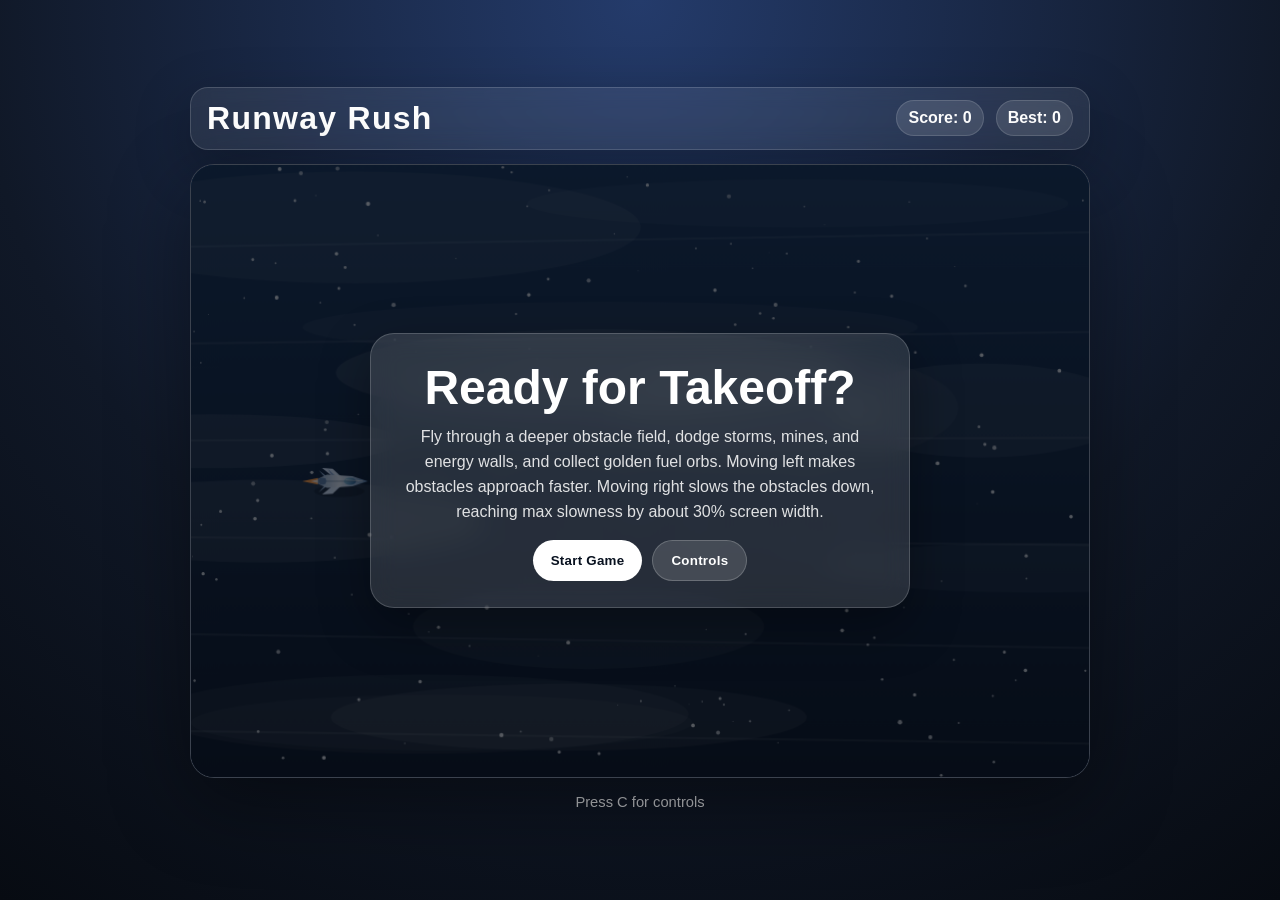
==== games/runway-rush/index.html @ 9c6dcc1d "New website files with correct format" ====
<!DOCTYPE html>
<html lang="en">
<head>
  <meta charset="UTF-8" />
  <meta name="viewport" content="width=device-width, initial-scale=1.0" />
  <title>Runway Rush</title>
  <style>
    * {
      box-sizing: border-box;
      margin: 0;
      padding: 0;
    }

    body {
      min-height: 100vh;
      display: flex;
      align-items: center;
      justify-content: center;
      background: radial-gradient(circle at top, #243b6b, #101827 60%, #070b12);
      font-family: Arial, Helvetica, sans-serif;
      color: white;
      overflow: hidden;
    }

    .game-shell {
      width: min(96vw, 900px);
      display: grid;
      gap: 14px;
    }

    body.game-active .game-shell {
      position: fixed;
      inset: 0;
      width: 100vw;
      height: 100vh;
      display: block;
    }

    .top-bar {
      display: flex;
      align-items: center;
      justify-content: space-between;
      gap: 12px;
      padding: 12px 16px;
      border: 1px solid rgba(255, 255, 255, 0.16);
      border-radius: 18px;
      background: rgba(255, 255, 255, 0.08);
      box-shadow: 0 18px 55px rgba(0, 0, 0, 0.28);
      backdrop-filter: blur(10px);
    }

    body.game-active .top-bar {
      position: fixed;
      top: 14px;
      right: 14px;
      z-index: 5;
      padding: 8px 10px;
      background: rgba(0, 0, 0, 0.22);
      border-radius: 999px;
    }

    body.game-active .top-bar h1 {
      display: none;
    }

    h1 {
      font-size: clamp(1.3rem, 3vw, 2rem);
      letter-spacing: 0.04em;
    }

    .stats {
      display: flex;
      gap: 12px;
      flex-wrap: wrap;
      justify-content: flex-end;
      font-weight: 700;
    }

    body.game-active .stats {
      gap: 7px;
    }

    .pill {
      padding: 8px 11px;
      border-radius: 999px;
      background: rgba(255, 255, 255, 0.12);
      border: 1px solid rgba(255, 255, 255, 0.14);
      white-space: nowrap;
    }

    body.game-active .pill {
      padding: 7px 10px;
      font-size: 0.86rem;
      background: rgba(255, 255, 255, 0.10);
    }

    .fuel-pill {
      display: none;
    }

    .canvas-wrap {
      position: relative;
      border-radius: 24px;
      overflow: hidden;
      border: 1px solid rgba(255, 255, 255, 0.18);
      box-shadow: 0 24px 80px rgba(0, 0, 0, 0.42);
      background: #101827;
    }

    body.game-active .canvas-wrap {
      position: fixed;
      inset: 0;
      width: 100vw;
      height: 100vh;
      border: none;
      border-radius: 0;
      box-shadow: none;
    }

    canvas {
      width: 100%;
      height: min(68vh, 620px);
      display: block;
      background: linear-gradient(#142846, #0a1220);
      outline: none;
    }

    body.game-active canvas {
      width: 100vw;
      height: 100vh;
    }

    .overlay {
      position: absolute;
      inset: 0;
      display: grid;
      place-items: center;
      padding: 24px;
      background: rgba(5, 10, 18, 0.62);
      text-align: center;
      z-index: 10;
    }

    .controls-overlay {
      background: rgba(5, 10, 18, 0.34);
      z-index: 12;
    }

    .panel {
      max-width: 540px;
      padding: 26px;
      border-radius: 24px;
      background: rgba(255, 255, 255, 0.12);
      border: 1px solid rgba(255, 255, 255, 0.18);
      box-shadow: 0 18px 50px rgba(0, 0, 0, 0.34);
      backdrop-filter: blur(14px);
    }

    .panel h2 {
      font-size: clamp(1.6rem, 5vw, 3rem);
      margin-bottom: 10px;
    }

    .panel p {
      line-height: 1.55;
      color: rgba(255, 255, 255, 0.86);
      margin-bottom: 16px;
    }

    .controls-list {
      display: grid;
      gap: 9px;
      margin: 18px 0;
      text-align: left;
    }

    .control-row {
      display: flex;
      justify-content: space-between;
      gap: 18px;
      padding: 10px 12px;
      border-radius: 14px;
      background: rgba(255, 255, 255, 0.10);
      border: 1px solid rgba(255, 255, 255, 0.10);
    }

    .key {
      color: #ffd85a;
      font-weight: 900;
      white-space: nowrap;
    }

    .button-row {
      display: flex;
      gap: 10px;
      justify-content: center;
      flex-wrap: wrap;
    }

    button {
      cursor: pointer;
      border: none;
      border-radius: 999px;
      padding: 12px 18px;
      color: #08111f;
      background: white;
      font-weight: 800;
      letter-spacing: 0.02em;
      transition: transform 120ms ease, opacity 120ms ease;
    }

    button:hover {
      transform: translateY(-1px);
    }

    button:active {
      transform: translateY(1px);
      opacity: 0.86;
    }

    .secondary {
      color: white;
      background: rgba(255, 255, 255, 0.14);
      border: 1px solid rgba(255, 255, 255, 0.20);
    }

    .hint {
      font-size: 0.92rem;
      color: rgba(255, 255, 255, 0.7);
      text-align: center;
      line-height: 1.45;
      user-select: none;
    }

    body.game-active .hint {
      position: fixed;
      left: 50%;
      bottom: 12px;
      transform: translateX(-50%);
      z-index: 6;
      padding: 7px 12px;
      border-radius: 999px;
      background: rgba(0, 0, 0, 0.28);
      border: 1px solid rgba(255, 255, 255, 0.12);
      color: rgba(255, 255, 255, 0.72);
      font-size: 0.8rem;
      white-space: nowrap;
      cursor: pointer;
    }

    .hidden {
      display: none;
    }

    @media (max-width: 640px) {
      .top-bar {
        align-items: flex-start;
        flex-direction: column;
      }

      body.game-active .top-bar {
        align-items: center;
        flex-direction: row;
      }

      .stats {
        justify-content: flex-start;
      }

      .control-row {
        display: grid;
        gap: 4px;
      }
    }
  </style>
</head>
<body>
  <main class="game-shell">
    <section class="top-bar">
      <h1>Runway Rush</h1>
      <div class="stats">
        <div class="pill">Score: <span id="score">0</span></div>
        <div class="pill">Best: <span id="best">0</span></div>
        <div class="pill fuel-pill">Fuel: <span id="fuel">100</span>%</div>
      </div>
    </section>

    <section class="canvas-wrap">
      <canvas id="gameCanvas" width="900" height="600" tabindex="0" aria-label="Runway Rush game canvas"></canvas>

      <div id="startOverlay" class="overlay">
        <div class="panel">
          <h2>Ready for Takeoff?</h2>
          <p>
            Fly through a deeper obstacle field, dodge storms, mines, and energy walls, and collect golden fuel orbs.
            Moving left makes obstacles approach faster. Moving right slows the obstacles down, reaching max slowness by about 30% screen width.
          </p>
          <div class="button-row">
            <button id="startBtn">Start Game</button>
            <button id="howBtn" class="secondary">Controls</button>
          </div>
        </div>
      </div>

      <div id="gameOverOverlay" class="overlay hidden">
        <div class="panel">
          <h2>Mission Ended</h2>
          <p id="finalText">Final score: 0</p>
          <div class="button-row">
            <button id="restartBtn">Restart</button>
          </div>
        </div>
      </div>

      <div id="controlsOverlay" class="overlay controls-overlay hidden">
        <div class="panel">
          <h2>Controls</h2>
          <p>Move left to make obstacles approach faster. Move right to slow the obstacles down by about 30% screen width.</p>
          <div class="controls-list">
            <div class="control-row"><span class="key">Arrow Keys / WASD</span><span>Fly the aircraft. A / Left moves twice as fast.</span></div>
            <div class="control-row"><span class="key">Move Left</span><span>Make obstacles move faster</span></div>
            <div class="control-row"><span class="key">Move Right</span><span>Reach slowest obstacle speed by about 30% screen width</span></div>
            <div class="control-row"><span class="key">Space</span><span>Start or restart</span></div>
            <div class="control-row"><span class="key">P</span><span>Pause or resume</span></div>
            <div class="control-row"><span class="key">C</span><span>Open or close this controls panel</span></div>
          </div>
          <div class="button-row">
            <button id="closeControlsBtn">Back to Game</button>
          </div>
        </div>
      </div>
    </section>

    <p id="controlHint" class="hint">Press C for controls</p>
  </main>

  <script>
    const canvas = document.getElementById('gameCanvas');
    const ctx = canvas.getContext('2d');

    const scoreEl = document.getElementById('score');
    const bestEl = document.getElementById('best');
    const fuelEl = document.getElementById('fuel');
    const startOverlay = document.getElementById('startOverlay');
    const gameOverOverlay = document.getElementById('gameOverOverlay');
    const controlsOverlay = document.getElementById('controlsOverlay');
    const finalText = document.getElementById('finalText');
    const startBtn = document.getElementById('startBtn');
    const restartBtn = document.getElementById('restartBtn');
    const howBtn = document.getElementById('howBtn');
    const closeControlsBtn = document.getElementById('closeControlsBtn');
    const controlHint = document.getElementById('controlHint');

    const keys = new Set();
    let animationId = null;
    let gameState = 'menu';
    let lastTime = 0;
    let spawnTimer = 0;
    let fuelTimer = 0;
    let score = 0;
    let best = Number(localStorage.getItem('runwayRushBest') || 0);
    let speedScale = 1;
    let worldSpeed = 1;
    let gameplaySpeed = 1;
    let throttleAmount = 0;
    let controlsPausedGame = false;
    let particles = [];
    let hazards = [];
    let fuelOrbs = [];
    let clouds = [];

    bestEl.textContent = best;

    const player = {
      x: 130,
      y: 300,
      w: 42,
      h: 20,
      speed: 430,
      fuel: 100,
      invincibleTimer: 0
    };

    let stars = [];

    function randomBetween(min, max) {
      return min + Math.random() * (max - min);
    }

    function clamp(value, min, max) {
      return Math.max(min, Math.min(max, value));
    }

    function getForwardLimit() {
      return canvas.width - 16;
    }

    function buildStars() {
      stars = Array.from({ length: 190 }, () => ({
        x: Math.random() * canvas.width,
        y: Math.random() * canvas.height,
        r: Math.random() * 1.8 + 0.4,
        s: Math.random() * 42 + 18
      }));

      clouds = Array.from({ length: 14 }, () => ({
        x: Math.random() * canvas.width,
        y: Math.random() * canvas.height,
        w: randomBetween(140, 360),
        h: randomBetween(22, 58),
        s: randomBetween(18, 54),
        a: randomBetween(0.035, 0.085)
      }));
    }

    function resizeCanvas() {
      if (document.body.classList.contains('game-active')) {
        canvas.width = window.innerWidth;
        canvas.height = window.innerHeight;
      } else {
        canvas.width = 900;
        canvas.height = 600;
      }
      buildStars();
      const forwardLimit = getForwardLimit();
      player.x = clamp(player.x, 16, forwardLimit - player.w);
      player.y = clamp(player.y, 24, canvas.height - player.h - 48);
    }

    function openControls() {
      if (!controlsOverlay.classList.contains('hidden')) return;
      controlsOverlay.classList.remove('hidden');
      controlsPausedGame = gameState === 'playing';
      if (controlsPausedGame) {
        gameState = 'paused';
      }
    }

    function closeControls() {
      if (controlsOverlay.classList.contains('hidden')) return;
      controlsOverlay.classList.add('hidden');
      if (controlsPausedGame && gameState === 'paused') {
        gameState = 'playing';
        lastTime = performance.now();
        cancelAnimationFrame(animationId);
        animationId = requestAnimationFrame(loop);
      }
      controlsPausedGame = false;
      canvas.focus();
    }

    function toggleControls() {
      if (controlsOverlay.classList.contains('hidden')) {
        openControls();
      } else {
        closeControls();
      }
    }

    function resetGame() {
      document.body.classList.add('game-active');
      resizeCanvas();
      player.x = Math.max(80, canvas.width * 0.14);
      player.y = canvas.height / 2;
      player.fuel = 100;
      player.invincibleTimer = 1.6;
      hazards = [];
      fuelOrbs = [];
      particles = [];
      spawnTimer = 0.15;
      fuelTimer = 1.1;
      score = 0;
      speedScale = 1;
      worldSpeed = 1;
      gameplaySpeed = 1;
      throttleAmount = 0;
      controlsPausedGame = false;
      controlsOverlay.classList.add('hidden');
      seedOpeningField();
      updateHud();
    }

    function startGame() {
      resetGame();
      gameState = 'playing';
      startOverlay.classList.add('hidden');
      gameOverOverlay.classList.add('hidden');
      lastTime = performance.now();
      canvas.focus();
      cancelAnimationFrame(animationId);
      animationId = requestAnimationFrame(loop);
    }

    function endGame() {
      gameState = 'gameover';
      best = Math.max(best, Math.floor(score));
      localStorage.setItem('runwayRushBest', best);
      bestEl.textContent = best;
      finalText.textContent = `Final score: ${Math.floor(score)}. Best score: ${best}.`;
      gameOverOverlay.classList.remove('hidden');
    }

    function togglePause() {
      if (!controlsOverlay.classList.contains('hidden')) return;

      if (gameState === 'playing') {
        gameState = 'paused';
      } else if (gameState === 'paused') {
        gameState = 'playing';
        lastTime = performance.now();
        animationId = requestAnimationFrame(loop);
      }
    }

    function updateHud() {
      scoreEl.textContent = Math.floor(score);
      fuelEl.textContent = Math.max(0, Math.ceil(player.fuel));
    }

    function makeStorm(x, y, r, speedMult = 1) {
      return {
        type: 'storm',
        x,
        y,
        r,
        speed: randomBetween(145, 250) * speedMult,
        drift: randomBetween(-70, 70),
        spin: Math.random() * Math.PI * 2
      };
    }

    function makeMine(x, y, r = 18, speedMult = 1) {
      return {
        type: 'mine',
        x,
        y,
        r,
        speed: randomBetween(160, 275) * speedMult,
        drift: randomBetween(-28, 28),
        spin: Math.random() * Math.PI * 2
      };
    }

    function makeBarrier(x, y, w, h, speedMult = 1) {
      return {
        type: 'barrier',
        x,
        y,
        w,
        h,
        speed: randomBetween(155, 245) * speedMult,
        pulse: Math.random() * Math.PI * 2
      };
    }

    function seedOpeningField() {
      for (let i = 0; i < 5; i++) {
        const x = canvas.width * randomBetween(0.68, 1.24) + i * 110;
        const y = randomBetween(70, canvas.height - 90);
        hazards.push(Math.random() > 0.45 ? makeStorm(x, y, randomBetween(28, 54), 0.86) : makeMine(x, y, randomBetween(14, 22), 0.86));
      }
    }

    function spawnObstaclePattern() {
      const pattern = Math.random();
      const baseX = canvas.width + randomBetween(40, 230);

      if (pattern < 0.28) {
        hazards.push(makeStorm(baseX, randomBetween(60, canvas.height - 70), randomBetween(32, 66)));
      } else if (pattern < 0.52) {
        const centerY = randomBetween(100, canvas.height - 100);
        const count = Math.floor(randomBetween(3, 6));
        for (let i = 0; i < count; i++) {
          hazards.push(makeStorm(
            baseX + i * randomBetween(58, 88),
            clamp(centerY + randomBetween(-105, 105), 50, canvas.height - 62),
            randomBetween(22, 42),
            0.95
          ));
        }
      } else if (pattern < 0.73) {
        const gap = randomBetween(145, 210);
        const gapY = randomBetween(gap / 2 + 45, canvas.height - gap / 2 - 55);
        const wallW = randomBetween(34, 52);
        hazards.push(makeBarrier(baseX, 0, wallW, Math.max(0, gapY - gap / 2), 0.94));
        hazards.push(makeBarrier(baseX, gapY + gap / 2, wallW, Math.max(0, canvas.height - gapY - gap / 2), 0.94));
      } else if (pattern < 0.90) {
        const startY = randomBetween(90, canvas.height - 170);
        const slope = Math.random() > 0.5 ? 1 : -1;
        for (let i = 0; i < 5; i++) {
          hazards.push(makeMine(
            baseX + i * 78,
            clamp(startY + slope * i * 48 + randomBetween(-18, 18), 44, canvas.height - 56),
            randomBetween(13, 19),
            1.05
          ));
        }
      } else {
        const topLane = randomBetween(80, canvas.height * 0.38);
        const bottomLane = randomBetween(canvas.height * 0.62, canvas.height - 80);
        hazards.push(makeStorm(baseX, topLane, randomBetween(30, 50), 1.05));
        hazards.push(makeMine(baseX + 120, canvas.height / 2 + randomBetween(-50, 50), randomBetween(15, 22), 1.12));
        hazards.push(makeStorm(baseX + 260, bottomLane, randomBetween(30, 50), 1.05));
      }
    }

    function spawnFuelOrb() {
      fuelOrbs.push({
        x: canvas.width + randomBetween(40, 210),
        y: randomBetween(54, canvas.height - 80),
        r: 16,
        speed: randomBetween(170, 250),
        pulse: Math.random() * Math.PI * 2
      });
    }

    function circleRectCollision(circle, rect) {
      const nearestX = Math.max(rect.x, Math.min(circle.x, rect.x + rect.w));
      const nearestY = Math.max(rect.y, Math.min(circle.y, rect.y + rect.h));
      const dx = circle.x - nearestX;
      const dy = circle.y - nearestY;
      return dx * dx + dy * dy < circle.r * circle.r;
    }

    function rectRectCollision(a, b) {
      return a.x < b.x + b.w &&
        a.x + a.w > b.x &&
        a.y < b.y + b.h &&
        a.y + a.h > b.y;
    }

    function hazardHitsPlayer(hazard) {
      if (hazard.type === 'barrier') {
        return rectRectCollision(player, hazard);
      }
      return circleRectCollision(hazard, player);
    }

    function addBurst(x, y, count, type) {
      for (let i = 0; i < count; i++) {
        particles.push({
          x,
          y,
          vx: randomBetween(-130, 130),
          vy: randomBetween(-130, 130),
          life: randomBetween(0.25, 0.80),
          maxLife: 0.8,
          type
        });
      }
    }

    function update(dt) {
      const forwardLimit = getForwardLimit();

      speedScale += dt * 0.028;
      const playerCenterX = player.x + player.w / 2;
      const slowestX = canvas.width * 0.30;
      throttleAmount = 1 - clamp((playerCenterX - 16) / Math.max(1, slowestX - 16), 0, 1);
      worldSpeed = speedScale * (0.85 + throttleAmount * 1.55);
      gameplaySpeed = speedScale * (0.70 + throttleAmount * 2.85);

      score += dt * 18 * gameplaySpeed;
      player.fuel -= dt * 2.1;
      player.invincibleTimer = Math.max(0, player.invincibleTimer - dt);

      const moveX = (keys.has('arrowright') || keys.has('d') ? 1 : 0) - (keys.has('arrowleft') || keys.has('a') ? 1 : 0);
      const moveY = (keys.has('arrowdown') || keys.has('s') ? 1 : 0) - (keys.has('arrowup') || keys.has('w') ? 1 : 0);
      const mag = Math.hypot(moveX, moveY) || 1;

      const horizontalSpeed = moveX < 0 ? player.speed * 2 : player.speed;
      player.x += (moveX / mag) * horizontalSpeed * dt;
      player.y += (moveY / mag) * player.speed * dt;
      player.x = clamp(player.x, 16, forwardLimit - player.w);
      player.y = clamp(player.y, 24, canvas.height - player.h - 48);

      spawnTimer -= dt;
      if (spawnTimer <= 0) {
        spawnObstaclePattern();
        spawnTimer = Math.max(0.55, 1.35 - gameplaySpeed * 0.085);
      }

      fuelTimer -= dt;
      if (fuelTimer <= 0) {
        spawnFuelOrb();
        fuelTimer = Math.max(1.7, 3.9 - speedScale * 0.07);
      }

      stars.forEach(star => {
        star.x -= star.s * worldSpeed * dt;
        if (star.x < -5) {
          star.x = canvas.width + 5;
          star.y = Math.random() * canvas.height;
        }
      });

      clouds.forEach(cloud => {
        cloud.x -= cloud.s * worldSpeed * dt;
        if (cloud.x < -cloud.w - 30) {
          cloud.x = canvas.width + randomBetween(40, 260);
          cloud.y = Math.random() * canvas.height;
        }
      });

      hazards.forEach(hazard => {
        hazard.x -= hazard.speed * gameplaySpeed * dt;
        if (hazard.type === 'barrier') {
          hazard.pulse += dt * 5;
        } else {
          hazard.y += Math.sin(performance.now() / 500 + hazard.spin) * hazard.drift * dt;
          hazard.spin += dt * 2.4;
        }
      });

      fuelOrbs.forEach(orb => {
        orb.x -= orb.speed * gameplaySpeed * dt;
        orb.pulse += dt * 6;
      });

      particles.forEach(particle => {
        particle.x += particle.vx * dt;
        particle.y += particle.vy * dt;
        particle.life -= dt;
      });

      hazards = hazards.filter(hazard => {
        if (hazard.type === 'barrier') return hazard.x > -hazard.w - 20;
        return hazard.x > -hazard.r * 2;
      });
      particles = particles.filter(particle => particle.life > 0);

      fuelOrbs = fuelOrbs.filter(orb => {
        if (circleRectCollision(orb, player)) {
          player.fuel = Math.min(100, player.fuel + 22);
          score += 80;
          addBurst(orb.x, orb.y, 18, 'fuel');
          return false;
        }
        return orb.x > -40;
      });

      for (const hazard of hazards) {
        if (hazardHitsPlayer(hazard)) {
          if (player.invincibleTimer <= 0) {
            addBurst(player.x + player.w / 2, player.y + player.h / 2, 38, 'hit');
            endGame();
          }
          break;
        }
      }

      if (player.fuel <= 0 && gameState === 'playing') {
        endGame();
      }

      updateHud();
    }

    function drawBackground() {
      const gradient = ctx.createLinearGradient(0, 0, 0, canvas.height);
      gradient.addColorStop(0, '#163155');
      gradient.addColorStop(1, '#08111f');
      ctx.fillStyle = gradient;
      ctx.fillRect(0, 0, canvas.width, canvas.height);

      clouds.forEach(cloud => {
        ctx.fillStyle = `rgba(255,255,255,${cloud.a})`;
        ctx.beginPath();
        ctx.ellipse(cloud.x, cloud.y, cloud.w, cloud.h, 0, 0, Math.PI * 2);
        ctx.fill();
      });

      ctx.fillStyle = 'rgba(255,255,255,0.85)';
      stars.forEach(star => {
        ctx.globalAlpha = 0.35 + star.r / 3;
        ctx.beginPath();
        ctx.arc(star.x, star.y, star.r, 0, Math.PI * 2);
        ctx.fill();
      });
      ctx.globalAlpha = 1;

      ctx.strokeStyle = 'rgba(255,255,255,0.08)';
      ctx.lineWidth = 2;
      for (let y = 80; y < canvas.height; y += 95) {
        ctx.beginPath();
        ctx.moveTo(0, y);
        ctx.lineTo(canvas.width, y + Math.sin(y) * 14);
        ctx.stroke();
      }
    }

    function drawJet() {
      const x = player.x;
      const y = player.y;
      const blink = player.invincibleTimer > 0 && Math.floor(player.invincibleTimer * 12) % 2 === 0;

      if (blink) ctx.globalAlpha = 0.45;

      const cx = x + player.w / 2;
      const cy = y + player.h / 2;
      const flameLen = 12 + Math.random() * (8 + throttleAmount * 12);
      const flameColor = throttleAmount > 0.72 ? '#ffe08a' : '#ff9b42';

      ctx.save();
      ctx.translate(cx, cy);
      ctx.scale(0.82, 0.82);

      ctx.fillStyle = 'rgba(0, 0, 0, 0.24)';
      ctx.beginPath();
      ctx.ellipse(-3, 12, 31, 7, 0, 0, Math.PI * 2);
      ctx.fill();

      ctx.fillStyle = flameColor;
      ctx.beginPath();
      ctx.moveTo(-29, -4);
      ctx.lineTo(-29 - flameLen, 0);
      ctx.lineTo(-29, 4);
      ctx.closePath();
      ctx.fill();

      ctx.fillStyle = 'rgba(255, 255, 255, 0.75)';
      ctx.beginPath();
      ctx.moveTo(-29, -2);
      ctx.lineTo(-29 - flameLen * 0.45, 0);
      ctx.lineTo(-29, 2);
      ctx.closePath();
      ctx.fill();

      ctx.fillStyle = '#d7e6fb';
      ctx.beginPath();
      ctx.moveTo(3, -2);
      ctx.lineTo(-11, -15);
      ctx.lineTo(-24, -16);
      ctx.lineTo(-9, -4);
      ctx.closePath();
      ctx.fill();

      ctx.beginPath();
      ctx.moveTo(3, 2);
      ctx.lineTo(-11, 15);
      ctx.lineTo(-24, 16);
      ctx.lineTo(-9, 4);
      ctx.closePath();
      ctx.fill();

      ctx.fillStyle = '#9eb9db';
      ctx.beginPath();
      ctx.moveTo(-16, -4);
      ctx.lineTo(-28, -13);
      ctx.lineTo(-19, -3);
      ctx.closePath();
      ctx.fill();

      ctx.beginPath();
      ctx.moveTo(-16, 4);
      ctx.lineTo(-28, 13);
      ctx.lineTo(-19, 3);
      ctx.closePath();
      ctx.fill();

      ctx.fillStyle = '#89a8cf';
      ctx.beginPath();
      ctx.moveTo(-10, -2);
      ctx.lineTo(-17, -15);
      ctx.lineTo(-5, -4);
      ctx.closePath();
      ctx.fill();

      const fuselageGrad = ctx.createLinearGradient(-29, 0, 31, 0);
      fuselageGrad.addColorStop(0, '#90a9c9');
      fuselageGrad.addColorStop(0.45, '#edf5ff');
      fuselageGrad.addColorStop(1, '#6d9bd0');
      ctx.fillStyle = fuselageGrad;
      ctx.beginPath();
      ctx.moveTo(32, 0);
      ctx.lineTo(13, -6);
      ctx.lineTo(-18, -8);
      ctx.lineTo(-29, -3);
      ctx.lineTo(-29, 3);
      ctx.lineTo(-18, 8);
      ctx.lineTo(13, 6);
      ctx.closePath();
      ctx.fill();

      const canopyGrad = ctx.createLinearGradient(1, -5, 16, 4);
      canopyGrad.addColorStop(0, '#bdf0ff');
      canopyGrad.addColorStop(1, '#2e6fa8');
      ctx.fillStyle = canopyGrad;
      ctx.beginPath();
      ctx.ellipse(10, 0, 7.4, 4.4, 0, 0, Math.PI * 2);
      ctx.fill();

      ctx.strokeStyle = 'rgba(255, 255, 255, 0.62)';
      ctx.lineWidth = 1.2;
      ctx.beginPath();
      ctx.moveTo(5, -1.4);
      ctx.lineTo(26, -0.2);
      ctx.stroke();

      ctx.strokeStyle = 'rgba(30, 62, 100, 0.46)';
      ctx.lineWidth = 1;
      ctx.beginPath();
      ctx.moveTo(-20, 0);
      ctx.lineTo(19, 0);
      ctx.stroke();

      ctx.fillStyle = '#5e7fa7';
      ctx.beginPath();
      ctx.roundRect(-28, -4, 9, 8, 3);
      ctx.fill();

      ctx.strokeStyle = 'rgba(255, 255, 255, 0.45)';
      ctx.lineWidth = 1;
      ctx.beginPath();
      ctx.moveTo(-10, -11);
      ctx.lineTo(-3, -4);
      ctx.moveTo(-10, 11);
      ctx.lineTo(-3, 4);
      ctx.stroke();

      ctx.restore();
      ctx.globalAlpha = 1;
    }

    function drawFuelLabel() {
      if (gameState !== 'playing' && gameState !== 'paused') return;
      const label = `${Math.max(0, Math.ceil(player.fuel))}%`;
      const x = player.x + player.w / 2;
      const y = player.y + player.h + 14;

      ctx.save();
      ctx.font = 'bold 13px Arial';
      ctx.textAlign = 'center';
      ctx.textBaseline = 'middle';
      const width = ctx.measureText(label).width + 14;

      ctx.fillStyle = 'rgba(0, 0, 0, 0.44)';
      ctx.beginPath();
      ctx.roundRect(x - width / 2, y - 10, width, 20, 10);
      ctx.fill();

      ctx.fillStyle = '#ffd85a';
      ctx.fillText(label, x, y + 1);
      ctx.restore();
    }

    function drawStorm(hazard) {
      const gradient = ctx.createRadialGradient(hazard.x - 10, hazard.y - 10, 4, hazard.x, hazard.y, hazard.r);
      gradient.addColorStop(0, '#ffb0b0');
      gradient.addColorStop(0.52, '#d92742');
      gradient.addColorStop(1, '#7d1028');
      ctx.fillStyle = gradient;
      ctx.beginPath();
      ctx.arc(hazard.x, hazard.y, hazard.r, 0, Math.PI * 2);
      ctx.fill();

      ctx.strokeStyle = 'rgba(255,255,255,0.35)';
      ctx.lineWidth = 3;
      ctx.beginPath();
      ctx.arc(hazard.x, hazard.y, hazard.r * 0.62, hazard.spin, hazard.spin + Math.PI * 1.4);
      ctx.stroke();
    }

    function drawMine(hazard) {
      ctx.save();
      ctx.translate(hazard.x, hazard.y);
      ctx.rotate(hazard.spin);
      ctx.fillStyle = '#ff4d6d';
      ctx.strokeStyle = 'rgba(255,255,255,0.42)';
      ctx.lineWidth = 2;
      ctx.beginPath();
      ctx.moveTo(0, -hazard.r * 1.35);
      ctx.lineTo(hazard.r * 1.35, 0);
      ctx.lineTo(0, hazard.r * 1.35);
      ctx.lineTo(-hazard.r * 1.35, 0);
      ctx.closePath();
      ctx.fill();
      ctx.stroke();

      ctx.fillStyle = 'rgba(255,255,255,0.50)';
      ctx.beginPath();
      ctx.arc(0, 0, hazard.r * 0.28, 0, Math.PI * 2);
      ctx.fill();
      ctx.restore();
    }

    function drawBarrier(hazard) {
      const glow = 0.38 + Math.sin(hazard.pulse) * 0.12;
      const gradient = ctx.createLinearGradient(hazard.x, hazard.y, hazard.x + hazard.w, hazard.y);
      gradient.addColorStop(0, `rgba(255, 70, 100, ${glow})`);
      gradient.addColorStop(0.5, 'rgba(255, 216, 90, 0.80)');
      gradient.addColorStop(1, `rgba(255, 70, 100, ${glow})`);
      ctx.fillStyle = gradient;
      ctx.fillRect(hazard.x, hazard.y, hazard.w, hazard.h);

      ctx.strokeStyle = 'rgba(255, 255, 255, 0.28)';
      ctx.lineWidth = 2;
      ctx.strokeRect(hazard.x, hazard.y, hazard.w, hazard.h);

      ctx.strokeStyle = 'rgba(255, 255, 255, 0.50)';
      ctx.beginPath();
      for (let yy = hazard.y + 18; yy < hazard.y + hazard.h; yy += 36) {
        ctx.moveTo(hazard.x + hazard.w * 0.25, yy);
        ctx.lineTo(hazard.x + hazard.w * 0.75, yy + 14);
      }
      ctx.stroke();
    }

    function drawHazard(hazard) {
      if (hazard.type === 'barrier') drawBarrier(hazard);
      else if (hazard.type === 'mine') drawMine(hazard);
      else drawStorm(hazard);
    }

    function drawFuelOrb(orb) {
      const glow = 1 + Math.sin(orb.pulse) * 0.12;
      ctx.save();
      ctx.translate(orb.x, orb.y);
      ctx.fillStyle = 'rgba(255, 218, 90, 0.22)';
      ctx.beginPath();
      ctx.arc(0, 0, orb.r * 2.1 * glow, 0, Math.PI * 2);
      ctx.fill();

      ctx.fillStyle = '#ffd85a';
      ctx.beginPath();
      ctx.arc(0, 0, orb.r * glow, 0, Math.PI * 2);
      ctx.fill();

      ctx.fillStyle = '#6b4600';
      ctx.font = 'bold 15px Arial';
      ctx.textAlign = 'center';
      ctx.textBaseline = 'middle';
      ctx.fillText('F', 0, 1);
      ctx.restore();
    }

    function drawParticles() {
      particles.forEach(particle => {
        const alpha = Math.max(0, particle.life / particle.maxLife);
        ctx.globalAlpha = alpha;
        ctx.fillStyle = particle.type === 'fuel' ? '#ffd85a' : '#ff6b6b';
        ctx.beginPath();
        ctx.arc(particle.x, particle.y, 3 + alpha * 3, 0, Math.PI * 2);
        ctx.fill();
      });
      ctx.globalAlpha = 1;
    }

    function drawSpeedMeter() {
      if (gameState !== 'playing' && gameState !== 'paused') return;
      const meterW = 138;
      const meterH = 10;
      const x = player.x + player.w / 2 - meterW / 2;
      const y = player.y + player.h + 28;

      ctx.save();
      ctx.fillStyle = 'rgba(0, 0, 0, 0.46)';
      ctx.beginPath();
      ctx.roundRect(x - 8, y - 5, meterW + 16, 20, 10);
      ctx.fill();

      ctx.fillStyle = 'rgba(255, 255, 255, 0.18)';
      ctx.beginPath();
      ctx.roundRect(x, y, meterW, meterH, 999);
      ctx.fill();

      ctx.fillStyle = throttleAmount > 0.72 ? 'rgba(255, 216, 90, 0.95)' : 'rgba(169, 215, 255, 0.88)';
      ctx.beginPath();
      ctx.roundRect(x, y, meterW * throttleAmount, meterH, 999);
      ctx.fill();
      ctx.restore();
    }

    function drawPaused() {
      if (gameState !== 'paused' || !controlsOverlay.classList.contains('hidden')) return;
      ctx.fillStyle = 'rgba(0,0,0,0.42)';
      ctx.fillRect(0, 0, canvas.width, canvas.height);
      ctx.fillStyle = 'white';
      ctx.font = 'bold 54px Arial';
      ctx.textAlign = 'center';
      ctx.fillText('Paused', canvas.width / 2, canvas.height / 2);
      ctx.font = '22px Arial';
      ctx.fillText('Press P to resume', canvas.width / 2, canvas.height / 2 + 42);
    }

    function draw() {
      drawBackground();
      fuelOrbs.forEach(drawFuelOrb);
      hazards.forEach(drawHazard);
      drawParticles();
      drawJet();
      drawFuelLabel();
      drawSpeedMeter();
      drawPaused();
    }

    function loop(now) {
      const dt = Math.min(0.033, (now - lastTime) / 1000);
      lastTime = now;

      if (gameState === 'playing') update(dt);
      draw();

      if (gameState === 'playing' || gameState === 'paused') {
        animationId = requestAnimationFrame(loop);
      }
    }

    document.addEventListener('keydown', event => {
      const key = event.key.toLowerCase();

      if (['arrowup', 'arrowdown', 'arrowleft', 'arrowright', ' ', 'w', 'a', 's', 'd'].includes(key)) {
        event.preventDefault();
      }

      if (key === ' ') {
        if (gameState === 'menu' || gameState === 'gameover') startGame();
      } else if (key === 'p') {
        togglePause();
      } else if (key === 'c') {
        toggleControls();
      } else if (key === 'escape') {
        closeControls();
      } else {
        keys.add(key);
      }
    });

    document.addEventListener('keyup', event => {
      keys.delete(event.key.toLowerCase());
    });

    canvas.addEventListener('pointermove', event => {
      if (gameState !== 'playing') return;
      if (event.buttons !== 1 && event.pointerType !== 'touch') return;
      const rect = canvas.getBoundingClientRect();
      const scaleX = canvas.width / rect.width;
      const scaleY = canvas.height / rect.height;
      const forwardLimit = getForwardLimit();
      player.x = clamp((event.clientX - rect.left) * scaleX - player.w / 2, 16, forwardLimit - player.w);
      player.y = clamp((event.clientY - rect.top) * scaleY - player.h / 2, 24, canvas.height - player.h - 48);
    });

    canvas.addEventListener('pointerdown', event => {
      if (gameState === 'menu' || gameState === 'gameover') startGame();
      canvas.setPointerCapture(event.pointerId);
      canvas.focus();
    });

    window.addEventListener('resize', () => {
      resizeCanvas();
      draw();
    });

    startBtn.addEventListener('click', startGame);
    restartBtn.addEventListener('click', startGame);
    howBtn.addEventListener('click', openControls);
    closeControlsBtn.addEventListener('click', closeControls);
    controlHint.addEventListener('click', toggleControls);

    resizeCanvas();
    draw();
  </script>
</body>
</html>
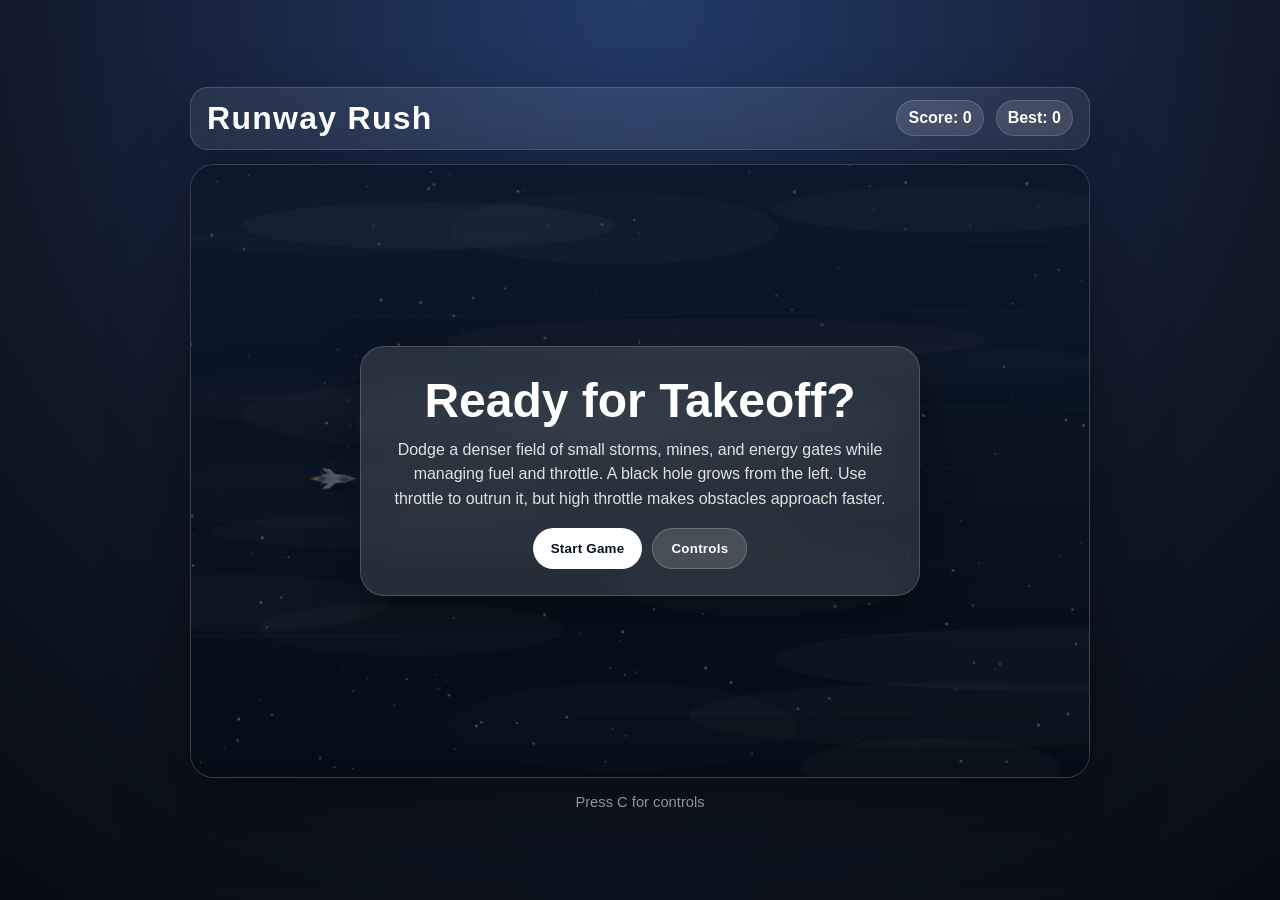
==== commit 807d3e9a: "New game mechanics for runway rush" ====
--- a/games/runway-rush/index.html
+++ b/games/runway-rush/index.html
@@ -147,7 +147,7 @@
     }
 
     .panel {
-      max-width: 540px;
+      max-width: 560px;
       padding: 26px;
       border-radius: 24px;
       background: rgba(255, 255, 255, 0.12);
@@ -292,8 +292,8 @@
         <div class="panel">
           <h2>Ready for Takeoff?</h2>
           <p>
-            Fly through a deeper obstacle field, dodge storms, mines, and energy walls, and collect golden fuel orbs.
-            Moving left makes obstacles approach faster. Moving right slows the obstacles down, reaching max slowness by about 30% screen width.
+            Dodge a denser field of small storms, mines, and energy gates while managing fuel and throttle.
+            A black hole grows from the left. Use throttle to outrun it, but high throttle makes obstacles approach faster.
           </p>
           <div class="button-row">
             <button id="startBtn">Start Game</button>
@@ -315,11 +315,12 @@
       <div id="controlsOverlay" class="overlay controls-overlay hidden">
         <div class="panel">
           <h2>Controls</h2>
-          <p>Move left to make obstacles approach faster. Move right to slow the obstacles down by about 30% screen width.</p>
+          <p>Throttle is now independent. Use it to outrun the black hole, then ease off when the obstacle field gets too dense.</p>
           <div class="controls-list">
-            <div class="control-row"><span class="key">Arrow Keys / WASD</span><span>Fly the aircraft. A / Left moves twice as fast.</span></div>
-            <div class="control-row"><span class="key">Move Left</span><span>Make obstacles move faster</span></div>
-            <div class="control-row"><span class="key">Move Right</span><span>Reach slowest obstacle speed by about 30% screen width</span></div>
+            <div class="control-row"><span class="key">Arrow Keys / WASD</span><span>Move the aircraft</span></div>
+            <div class="control-row"><span class="key">E</span><span>Increase throttle</span></div>
+            <div class="control-row"><span class="key">Q</span><span>Decrease throttle</span></div>
+            <div class="control-row"><span class="key">Shift</span><span>Hold for quick throttle boost</span></div>
             <div class="control-row"><span class="key">Space</span><span>Start or restart</span></div>
             <div class="control-row"><span class="key">P</span><span>Pause or resume</span></div>
             <div class="control-row"><span class="key">C</span><span>Open or close this controls panel</span></div>
@@ -362,7 +363,9 @@
     let speedScale = 1;
     let worldSpeed = 1;
     let gameplaySpeed = 1;
-    let throttleAmount = 0;
+    let throttleAmount = 0.45;
+    let blackHoleEdge = -140;
+    let blackHolePulse = 0;
     let controlsPausedGame = false;
     let particles = [];
     let hazards = [];
@@ -374,9 +377,9 @@
     const player = {
       x: 130,
       y: 300,
-      w: 42,
-      h: 20,
-      speed: 430,
+      w: 32,
+      h: 15,
+      speed: 520,
       fuel: 100,
       invincibleTimer: 0
     };
@@ -396,20 +399,20 @@
     }
 
     function buildStars() {
-      stars = Array.from({ length: 190 }, () => ({
+      stars = Array.from({ length: 260 }, () => ({
         x: Math.random() * canvas.width,
         y: Math.random() * canvas.height,
-        r: Math.random() * 1.8 + 0.4,
+        r: Math.random() * 1.25 + 0.25,
         s: Math.random() * 42 + 18
       }));
 
-      clouds = Array.from({ length: 14 }, () => ({
+      clouds = Array.from({ length: 20 }, () => ({
         x: Math.random() * canvas.width,
         y: Math.random() * canvas.height,
-        w: randomBetween(140, 360),
-        h: randomBetween(22, 58),
+        w: randomBetween(110, 300),
+        h: randomBetween(16, 44),
         s: randomBetween(18, 54),
-        a: randomBetween(0.035, 0.085)
+        a: randomBetween(0.025, 0.070)
       }));
     }
 
@@ -460,20 +463,22 @@
     function resetGame() {
       document.body.classList.add('game-active');
       resizeCanvas();
-      player.x = Math.max(80, canvas.width * 0.14);
+      player.x = Math.max(160, canvas.width * 0.20);
       player.y = canvas.height / 2;
       player.fuel = 100;
       player.invincibleTimer = 1.6;
       hazards = [];
       fuelOrbs = [];
       particles = [];
-      spawnTimer = 0.15;
-      fuelTimer = 1.1;
+      spawnTimer = 0.10;
+      fuelTimer = 1.0;
       score = 0;
       speedScale = 1;
       worldSpeed = 1;
       gameplaySpeed = 1;
-      throttleAmount = 0;
+      throttleAmount = 0.45;
+      blackHoleEdge = -140;
+      blackHolePulse = 0;
       controlsPausedGame = false;
       controlsOverlay.classList.add('hidden');
       seedOpeningField();
@@ -491,12 +496,12 @@
       animationId = requestAnimationFrame(loop);
     }
 
-    function endGame() {
+    function endGame(reason = 'Mission ended') {
       gameState = 'gameover';
       best = Math.max(best, Math.floor(score));
       localStorage.setItem('runwayRushBest', best);
       bestEl.textContent = best;
-      finalText.textContent = `Final score: ${Math.floor(score)}. Best score: ${best}.`;
+      finalText.textContent = `${reason}. Final score: ${Math.floor(score)}. Best score: ${best}.`;
       gameOverOverlay.classList.remove('hidden');
     }
 
@@ -523,20 +528,20 @@
         x,
         y,
         r,
-        speed: randomBetween(145, 250) * speedMult,
-        drift: randomBetween(-70, 70),
+        speed: randomBetween(130, 225) * speedMult,
+        drift: randomBetween(-55, 55),
         spin: Math.random() * Math.PI * 2
       };
     }
 
-    function makeMine(x, y, r = 18, speedMult = 1) {
+    function makeMine(x, y, r = 13, speedMult = 1) {
       return {
         type: 'mine',
         x,
         y,
         r,
-        speed: randomBetween(160, 275) * speedMult,
-        drift: randomBetween(-28, 28),
+        speed: randomBetween(145, 245) * speedMult,
+        drift: randomBetween(-22, 22),
         spin: Math.random() * Math.PI * 2
       };
     }
@@ -548,68 +553,79 @@
         y,
         w,
         h,
-        speed: randomBetween(155, 245) * speedMult,
+        speed: randomBetween(145, 230) * speedMult,
         pulse: Math.random() * Math.PI * 2
       };
     }
 
     function seedOpeningField() {
-      for (let i = 0; i < 5; i++) {
-        const x = canvas.width * randomBetween(0.68, 1.24) + i * 110;
-        const y = randomBetween(70, canvas.height - 90);
-        hazards.push(Math.random() > 0.45 ? makeStorm(x, y, randomBetween(28, 54), 0.86) : makeMine(x, y, randomBetween(14, 22), 0.86));
+      for (let i = 0; i < 10; i++) {
+        const x = canvas.width * randomBetween(0.62, 1.35) + i * 58;
+        const y = randomBetween(56, canvas.height - 72);
+        hazards.push(Math.random() > 0.42 ? makeStorm(x, y, randomBetween(16, 34), 0.82) : makeMine(x, y, randomBetween(9, 16), 0.82));
       }
     }
 
     function spawnObstaclePattern() {
       const pattern = Math.random();
-      const baseX = canvas.width + randomBetween(40, 230);
-
-      if (pattern < 0.28) {
-        hazards.push(makeStorm(baseX, randomBetween(60, canvas.height - 70), randomBetween(32, 66)));
-      } else if (pattern < 0.52) {
-        const centerY = randomBetween(100, canvas.height - 100);
-        const count = Math.floor(randomBetween(3, 6));
+      const baseX = canvas.width + randomBetween(30, 180);
+
+      if (pattern < 0.22) {
+        const count = Math.floor(randomBetween(2, 4));
+        for (let i = 0; i < count; i++) {
+          hazards.push(makeStorm(baseX + i * randomBetween(48, 72), randomBetween(45, canvas.height - 58), randomBetween(15, 32)));
+        }
+      } else if (pattern < 0.48) {
+        const centerY = randomBetween(84, canvas.height - 84);
+        const count = Math.floor(randomBetween(4, 8));
         for (let i = 0; i < count; i++) {
           hazards.push(makeStorm(
-            baseX + i * randomBetween(58, 88),
-            clamp(centerY + randomBetween(-105, 105), 50, canvas.height - 62),
-            randomBetween(22, 42),
+            baseX + i * randomBetween(42, 64),
+            clamp(centerY + randomBetween(-88, 88), 40, canvas.height - 48),
+            randomBetween(13, 28),
             0.95
           ));
         }
-      } else if (pattern < 0.73) {
-        const gap = randomBetween(145, 210);
-        const gapY = randomBetween(gap / 2 + 45, canvas.height - gap / 2 - 55);
-        const wallW = randomBetween(34, 52);
-        hazards.push(makeBarrier(baseX, 0, wallW, Math.max(0, gapY - gap / 2), 0.94));
-        hazards.push(makeBarrier(baseX, gapY + gap / 2, wallW, Math.max(0, canvas.height - gapY - gap / 2), 0.94));
-      } else if (pattern < 0.90) {
-        const startY = randomBetween(90, canvas.height - 170);
+      } else if (pattern < 0.68) {
+        const gap = randomBetween(155, 230);
+        const gapY = randomBetween(gap / 2 + 42, canvas.height - gap / 2 - 52);
+        const wallW = randomBetween(20, 34);
+        hazards.push(makeBarrier(baseX, 0, wallW, Math.max(0, gapY - gap / 2), 0.90));
+        hazards.push(makeBarrier(baseX, gapY + gap / 2, wallW, Math.max(0, canvas.height - gapY - gap / 2), 0.90));
+      } else if (pattern < 0.88) {
+        const startY = randomBetween(72, canvas.height - 140);
         const slope = Math.random() > 0.5 ? 1 : -1;
-        for (let i = 0; i < 5; i++) {
+        for (let i = 0; i < 7; i++) {
           hazards.push(makeMine(
-            baseX + i * 78,
-            clamp(startY + slope * i * 48 + randomBetween(-18, 18), 44, canvas.height - 56),
-            randomBetween(13, 19),
-            1.05
+            baseX + i * 56,
+            clamp(startY + slope * i * 34 + randomBetween(-12, 12), 34, canvas.height - 44),
+            randomBetween(8, 14),
+            1.03
           ));
         }
       } else {
-        const topLane = randomBetween(80, canvas.height * 0.38);
-        const bottomLane = randomBetween(canvas.height * 0.62, canvas.height - 80);
-        hazards.push(makeStorm(baseX, topLane, randomBetween(30, 50), 1.05));
-        hazards.push(makeMine(baseX + 120, canvas.height / 2 + randomBetween(-50, 50), randomBetween(15, 22), 1.12));
-        hazards.push(makeStorm(baseX + 260, bottomLane, randomBetween(30, 50), 1.05));
+        for (let i = 0; i < 11; i++) {
+          hazards.push(Math.random() > 0.5 ? makeMine(
+            baseX + i * 42,
+            randomBetween(36, canvas.height - 46),
+            randomBetween(8, 13),
+            1.07
+          ) : makeStorm(
+            baseX + i * 42,
+            randomBetween(40, canvas.height - 50),
+            randomBetween(12, 23),
+            1.0
+          ));
+        }
       }
     }
 
     function spawnFuelOrb() {
       fuelOrbs.push({
-        x: canvas.width + randomBetween(40, 210),
-        y: randomBetween(54, canvas.height - 80),
-        r: 16,
-        speed: randomBetween(170, 250),
+        x: canvas.width + randomBetween(35, 180),
+        y: randomBetween(44, canvas.height - 68),
+        r: 12,
+        speed: randomBetween(155, 230),
         pulse: Math.random() * Math.PI * 2
       });
     }
@@ -630,10 +646,17 @@
     }
 
     function hazardHitsPlayer(hazard) {
+      const hitbox = {
+        x: player.x + 3,
+        y: player.y + 2,
+        w: player.w - 6,
+        h: player.h - 4
+      };
+
       if (hazard.type === 'barrier') {
-        return rectRectCollision(player, hazard);
-      }
-      return circleRectCollision(hazard, player);
+        return rectRectCollision(hitbox, hazard);
+      }
+      return circleRectCollision(hazard, hitbox);
     }
 
     function addBurst(x, y, count, type) {
@@ -650,40 +673,58 @@
       }
     }
 
+    function updateThrottle(dt) {
+      const throttleRate = keys.has('shift') ? 1.85 : 0.72;
+      if (keys.has('e')) throttleAmount += throttleRate * dt;
+      if (keys.has('q')) throttleAmount -= throttleRate * dt;
+      throttleAmount = clamp(throttleAmount, 0, 1);
+    }
+
+    function updateBlackHole(dt) {
+      blackHolePulse += dt * (2.4 + throttleAmount * 3.4);
+      const pressure = 36 + speedScale * 13;
+      const escape = throttleAmount * 92;
+      blackHoleEdge += (pressure - escape) * dt;
+      blackHoleEdge = clamp(blackHoleEdge, -180, canvas.width + 80);
+
+      const playerSafeX = player.x + player.w * 0.45;
+      if (blackHoleEdge >= playerSafeX && gameState === 'playing') {
+        endGame('Swallowed by the black hole');
+      }
+    }
+
     function update(dt) {
       const forwardLimit = getForwardLimit();
 
-      speedScale += dt * 0.028;
-      const playerCenterX = player.x + player.w / 2;
-      const slowestX = canvas.width * 0.30;
-      throttleAmount = 1 - clamp((playerCenterX - 16) / Math.max(1, slowestX - 16), 0, 1);
-      worldSpeed = speedScale * (0.85 + throttleAmount * 1.55);
-      gameplaySpeed = speedScale * (0.70 + throttleAmount * 2.85);
-
-      score += dt * 18 * gameplaySpeed;
-      player.fuel -= dt * 2.1;
+      speedScale += dt * 0.018;
+      updateThrottle(dt);
+      worldSpeed = speedScale * (0.82 + throttleAmount * 1.35);
+      gameplaySpeed = speedScale * (0.74 + throttleAmount * 2.55);
+      updateBlackHole(dt);
+
+      score += dt * (12 + 24 * throttleAmount) * speedScale;
+      player.fuel -= dt * 1.85;
       player.invincibleTimer = Math.max(0, player.invincibleTimer - dt);
 
       const moveX = (keys.has('arrowright') || keys.has('d') ? 1 : 0) - (keys.has('arrowleft') || keys.has('a') ? 1 : 0);
       const moveY = (keys.has('arrowdown') || keys.has('s') ? 1 : 0) - (keys.has('arrowup') || keys.has('w') ? 1 : 0);
       const mag = Math.hypot(moveX, moveY) || 1;
 
-      const horizontalSpeed = moveX < 0 ? player.speed * 2 : player.speed;
-      player.x += (moveX / mag) * horizontalSpeed * dt;
+      player.x += (moveX / mag) * player.speed * dt;
       player.y += (moveY / mag) * player.speed * dt;
-      player.x = clamp(player.x, 16, forwardLimit - player.w);
+      player.x = clamp(player.x, Math.max(16, blackHoleEdge + 12), forwardLimit - player.w);
       player.y = clamp(player.y, 24, canvas.height - player.h - 48);
 
       spawnTimer -= dt;
       if (spawnTimer <= 0) {
         spawnObstaclePattern();
-        spawnTimer = Math.max(0.55, 1.35 - gameplaySpeed * 0.085);
+        spawnTimer = Math.max(0.26, 0.82 - speedScale * 0.045 - throttleAmount * 0.12);
       }
 
       fuelTimer -= dt;
       if (fuelTimer <= 0) {
         spawnFuelOrb();
-        fuelTimer = Math.max(1.7, 3.9 - speedScale * 0.07);
+        fuelTimer = Math.max(1.65, 3.4 - speedScale * 0.055);
       }
 
       stars.forEach(star => {
@@ -724,33 +765,33 @@
       });
 
       hazards = hazards.filter(hazard => {
-        if (hazard.type === 'barrier') return hazard.x > -hazard.w - 20;
-        return hazard.x > -hazard.r * 2;
+        if (hazard.type === 'barrier') return hazard.x > blackHoleEdge - hazard.w - 90;
+        return hazard.x > blackHoleEdge - hazard.r * 2 - 90;
       });
       particles = particles.filter(particle => particle.life > 0);
 
       fuelOrbs = fuelOrbs.filter(orb => {
         if (circleRectCollision(orb, player)) {
-          player.fuel = Math.min(100, player.fuel + 22);
+          player.fuel = Math.min(100, player.fuel + 18);
           score += 80;
           addBurst(orb.x, orb.y, 18, 'fuel');
           return false;
         }
-        return orb.x > -40;
+        return orb.x > blackHoleEdge - 80;
       });
 
       for (const hazard of hazards) {
         if (hazardHitsPlayer(hazard)) {
           if (player.invincibleTimer <= 0) {
             addBurst(player.x + player.w / 2, player.y + player.h / 2, 38, 'hit');
-            endGame();
+            endGame('Collision');
           }
           break;
         }
       }
 
       if (player.fuel <= 0 && gameState === 'playing') {
-        endGame();
+        endGame('Fuel exhausted');
       }
 
       updateHud();
@@ -779,14 +820,65 @@
       });
       ctx.globalAlpha = 1;
 
-      ctx.strokeStyle = 'rgba(255,255,255,0.08)';
-      ctx.lineWidth = 2;
-      for (let y = 80; y < canvas.height; y += 95) {
+      ctx.strokeStyle = 'rgba(255,255,255,0.06)';
+      ctx.lineWidth = 1.4;
+      for (let y = 72; y < canvas.height; y += 78) {
         ctx.beginPath();
         ctx.moveTo(0, y);
-        ctx.lineTo(canvas.width, y + Math.sin(y) * 14);
+        ctx.lineTo(canvas.width, y + Math.sin(y) * 11);
         ctx.stroke();
       }
+    }
+
+    function drawBlackHole() {
+      if (gameState !== 'playing' && gameState !== 'paused') return;
+
+      const edge = blackHoleEdge;
+      const cx = edge - 90;
+      const cy = canvas.height / 2 + Math.sin(blackHolePulse * 0.7) * 40;
+      const radius = Math.max(canvas.height * 0.62, 330);
+
+      ctx.save();
+      const field = ctx.createLinearGradient(Math.min(edge, 0) - 260, 0, edge + 80, 0);
+      field.addColorStop(0, 'rgba(0, 0, 0, 0.96)');
+      field.addColorStop(0.55, 'rgba(17, 8, 35, 0.78)');
+      field.addColorStop(1, 'rgba(0, 0, 0, 0)');
+      ctx.fillStyle = field;
+      ctx.fillRect(0, 0, Math.max(0, edge + 90), canvas.height);
+
+      const halo = ctx.createRadialGradient(cx, cy, radius * 0.08, cx, cy, radius);
+      halo.addColorStop(0, 'rgba(0, 0, 0, 0.95)');
+      halo.addColorStop(0.34, 'rgba(20, 0, 36, 0.82)');
+      halo.addColorStop(0.58, 'rgba(102, 40, 180, 0.30)');
+      halo.addColorStop(1, 'rgba(0, 0, 0, 0)');
+      ctx.fillStyle = halo;
+      ctx.beginPath();
+      ctx.arc(cx, cy, radius, 0, Math.PI * 2);
+      ctx.fill();
+
+      ctx.translate(cx, cy);
+      ctx.rotate(blackHolePulse * 0.4);
+      for (let i = 0; i < 9; i++) {
+        ctx.rotate((Math.PI * 2) / 9);
+        ctx.strokeStyle = `rgba(168, 115, 255, ${0.08 + i * 0.008})`;
+        ctx.lineWidth = 2;
+        ctx.beginPath();
+        ctx.ellipse(0, 0, radius * (0.22 + i * 0.045), radius * (0.05 + i * 0.018), 0, 0, Math.PI * 2);
+        ctx.stroke();
+      }
+      ctx.restore();
+
+      ctx.save();
+      ctx.strokeStyle = 'rgba(190, 148, 255, 0.52)';
+      ctx.lineWidth = 3;
+      ctx.beginPath();
+      ctx.moveTo(edge, 0);
+      for (let y = 0; y <= canvas.height; y += 26) {
+        const wobble = Math.sin(y * 0.035 + blackHolePulse * 2.5) * 12;
+        ctx.lineTo(edge + wobble, y);
+      }
+      ctx.stroke();
+      ctx.restore();
     }
 
     function drawJet() {
@@ -798,14 +890,14 @@
 
       const cx = x + player.w / 2;
       const cy = y + player.h / 2;
-      const flameLen = 12 + Math.random() * (8 + throttleAmount * 12);
+      const flameLen = 10 + Math.random() * (7 + throttleAmount * 20);
       const flameColor = throttleAmount > 0.72 ? '#ffe08a' : '#ff9b42';
 
       ctx.save();
       ctx.translate(cx, cy);
-      ctx.scale(0.82, 0.82);
-
-      ctx.fillStyle = 'rgba(0, 0, 0, 0.24)';
+      ctx.scale(0.64, 0.64);
+
+      ctx.fillStyle = 'rgba(0, 0, 0, 0.22)';
       ctx.beginPath();
       ctx.ellipse(-3, 12, 31, 7, 0, 0, Math.PI * 2);
       ctx.fill();
@@ -926,17 +1018,17 @@
       if (gameState !== 'playing' && gameState !== 'paused') return;
       const label = `${Math.max(0, Math.ceil(player.fuel))}%`;
       const x = player.x + player.w / 2;
-      const y = player.y + player.h + 14;
+      const y = player.y + player.h + 13;
 
       ctx.save();
-      ctx.font = 'bold 13px Arial';
+      ctx.font = 'bold 11px Arial';
       ctx.textAlign = 'center';
       ctx.textBaseline = 'middle';
-      const width = ctx.measureText(label).width + 14;
+      const width = ctx.measureText(label).width + 12;
 
       ctx.fillStyle = 'rgba(0, 0, 0, 0.44)';
       ctx.beginPath();
-      ctx.roundRect(x - width / 2, y - 10, width, 20, 10);
+      ctx.roundRect(x - width / 2, y - 8, width, 17, 9);
       ctx.fill();
 
       ctx.fillStyle = '#ffd85a';
@@ -945,7 +1037,7 @@
     }
 
     function drawStorm(hazard) {
-      const gradient = ctx.createRadialGradient(hazard.x - 10, hazard.y - 10, 4, hazard.x, hazard.y, hazard.r);
+      const gradient = ctx.createRadialGradient(hazard.x - 8, hazard.y - 8, 3, hazard.x, hazard.y, hazard.r);
       gradient.addColorStop(0, '#ffb0b0');
       gradient.addColorStop(0.52, '#d92742');
       gradient.addColorStop(1, '#7d1028');
@@ -954,8 +1046,8 @@
       ctx.arc(hazard.x, hazard.y, hazard.r, 0, Math.PI * 2);
       ctx.fill();
 
-      ctx.strokeStyle = 'rgba(255,255,255,0.35)';
-      ctx.lineWidth = 3;
+      ctx.strokeStyle = 'rgba(255,255,255,0.33)';
+      ctx.lineWidth = 2;
       ctx.beginPath();
       ctx.arc(hazard.x, hazard.y, hazard.r * 0.62, hazard.spin, hazard.spin + Math.PI * 1.4);
       ctx.stroke();
@@ -967,7 +1059,7 @@
       ctx.rotate(hazard.spin);
       ctx.fillStyle = '#ff4d6d';
       ctx.strokeStyle = 'rgba(255,255,255,0.42)';
-      ctx.lineWidth = 2;
+      ctx.lineWidth = 1.5;
       ctx.beginPath();
       ctx.moveTo(0, -hazard.r * 1.35);
       ctx.lineTo(hazard.r * 1.35, 0);
@@ -993,15 +1085,15 @@
       ctx.fillStyle = gradient;
       ctx.fillRect(hazard.x, hazard.y, hazard.w, hazard.h);
 
-      ctx.strokeStyle = 'rgba(255, 255, 255, 0.28)';
-      ctx.lineWidth = 2;
+      ctx.strokeStyle = 'rgba(255, 255, 255, 0.25)';
+      ctx.lineWidth = 1.5;
       ctx.strokeRect(hazard.x, hazard.y, hazard.w, hazard.h);
 
-      ctx.strokeStyle = 'rgba(255, 255, 255, 0.50)';
-      ctx.beginPath();
-      for (let yy = hazard.y + 18; yy < hazard.y + hazard.h; yy += 36) {
+      ctx.strokeStyle = 'rgba(255, 255, 255, 0.48)';
+      ctx.beginPath();
+      for (let yy = hazard.y + 18; yy < hazard.y + hazard.h; yy += 34) {
         ctx.moveTo(hazard.x + hazard.w * 0.25, yy);
-        ctx.lineTo(hazard.x + hazard.w * 0.75, yy + 14);
+        ctx.lineTo(hazard.x + hazard.w * 0.75, yy + 12);
       }
       ctx.stroke();
     }
@@ -1027,7 +1119,7 @@
       ctx.fill();
 
       ctx.fillStyle = '#6b4600';
-      ctx.font = 'bold 15px Arial';
+      ctx.font = 'bold 12px Arial';
       ctx.textAlign = 'center';
       ctx.textBaseline = 'middle';
       ctx.fillText('F', 0, 1);
@@ -1040,23 +1132,23 @@
         ctx.globalAlpha = alpha;
         ctx.fillStyle = particle.type === 'fuel' ? '#ffd85a' : '#ff6b6b';
         ctx.beginPath();
-        ctx.arc(particle.x, particle.y, 3 + alpha * 3, 0, Math.PI * 2);
+        ctx.arc(particle.x, particle.y, 2.5 + alpha * 2.5, 0, Math.PI * 2);
         ctx.fill();
       });
       ctx.globalAlpha = 1;
     }
 
-    function drawSpeedMeter() {
+    function drawThrottleMeter() {
       if (gameState !== 'playing' && gameState !== 'paused') return;
-      const meterW = 138;
-      const meterH = 10;
+      const meterW = 132;
+      const meterH = 9;
       const x = player.x + player.w / 2 - meterW / 2;
-      const y = player.y + player.h + 28;
+      const y = player.y + player.h + 27;
 
       ctx.save();
       ctx.fillStyle = 'rgba(0, 0, 0, 0.46)';
       ctx.beginPath();
-      ctx.roundRect(x - 8, y - 5, meterW + 16, 20, 10);
+      ctx.roundRect(x - 8, y - 5, meterW + 16, 19, 10);
       ctx.fill();
 
       ctx.fillStyle = 'rgba(255, 255, 255, 0.18)';
@@ -1067,6 +1159,28 @@
       ctx.fillStyle = throttleAmount > 0.72 ? 'rgba(255, 216, 90, 0.95)' : 'rgba(169, 215, 255, 0.88)';
       ctx.beginPath();
       ctx.roundRect(x, y, meterW * throttleAmount, meterH, 999);
+      ctx.fill();
+      ctx.restore();
+    }
+
+    function drawBlackHoleWarning() {
+      if (gameState !== 'playing' && gameState !== 'paused') return;
+      const danger = clamp((blackHoleEdge + 120) / Math.max(1, player.x + 120), 0, 1);
+      if (danger < 0.18) return;
+
+      ctx.save();
+      ctx.font = 'bold 13px Arial';
+      ctx.textAlign = 'left';
+      ctx.textBaseline = 'middle';
+      ctx.fillStyle = `rgba(255, 216, 90, ${0.35 + danger * 0.65})`;
+      ctx.fillText('BLACK HOLE PRESSURE', 18, 28);
+      ctx.fillStyle = 'rgba(255,255,255,0.18)';
+      ctx.beginPath();
+      ctx.roundRect(18, 41, 150, 8, 999);
+      ctx.fill();
+      ctx.fillStyle = `rgba(190, 148, 255, ${0.45 + danger * 0.55})`;
+      ctx.beginPath();
+      ctx.roundRect(18, 41, 150 * danger, 8, 999);
       ctx.fill();
       ctx.restore();
     }
@@ -1085,12 +1199,14 @@
 
     function draw() {
       drawBackground();
+      drawBlackHole();
       fuelOrbs.forEach(drawFuelOrb);
       hazards.forEach(drawHazard);
       drawParticles();
       drawJet();
       drawFuelLabel();
-      drawSpeedMeter();
+      drawThrottleMeter();
+      drawBlackHoleWarning();
       drawPaused();
     }
 
@@ -1109,7 +1225,7 @@
     document.addEventListener('keydown', event => {
       const key = event.key.toLowerCase();
 
-      if (['arrowup', 'arrowdown', 'arrowleft', 'arrowright', ' ', 'w', 'a', 's', 'd'].includes(key)) {
+      if (['arrowup', 'arrowdown', 'arrowleft', 'arrowright', ' ', 'w', 'a', 's', 'd', 'q', 'e', 'shift'].includes(key)) {
         event.preventDefault();
       }
 
@@ -1137,7 +1253,7 @@
       const scaleX = canvas.width / rect.width;
       const scaleY = canvas.height / rect.height;
       const forwardLimit = getForwardLimit();
-      player.x = clamp((event.clientX - rect.left) * scaleX - player.w / 2, 16, forwardLimit - player.w);
+      player.x = clamp((event.clientX - rect.left) * scaleX - player.w / 2, Math.max(16, blackHoleEdge + 12), forwardLimit - player.w);
       player.y = clamp((event.clientY - rect.top) * scaleY - player.h / 2, 24, canvas.height - player.h - 48);
     });
 
@@ -1147,6 +1263,12 @@
       canvas.focus();
     });
 
+    canvas.addEventListener('wheel', event => {
+      if (gameState !== 'playing') return;
+      event.preventDefault();
+      throttleAmount = clamp(throttleAmount + (event.deltaY < 0 ? 0.08 : -0.08), 0, 1);
+    }, { passive: false });
+
     window.addEventListener('resize', () => {
       resizeCanvas();
       draw();
